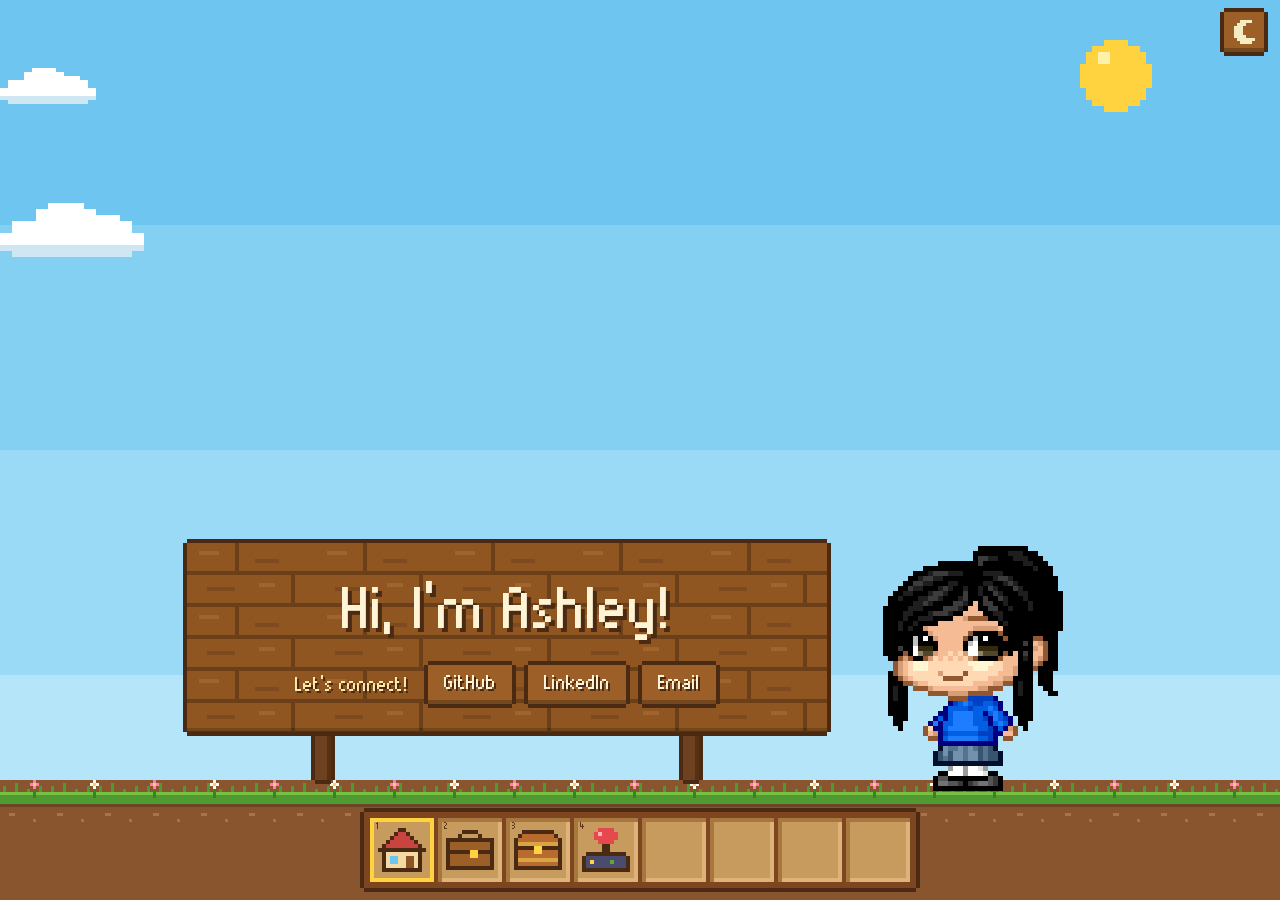
==== index.html @ 18cb07cb "Remove the top bar; day/night button floats top-right The home scene now fills the whole screen. Als" ====
<!DOCTYPE html>
<html lang="en">
<head>
    <meta charset="utf-8">
    <meta name="viewport" content="width=device-width, initial-scale=1">
    <title>Ashley Kim</title>
    <meta name="description" content="Computer Engineering at the University of Waterloo. Experience, projects and playable demos.">
    <link rel="icon" type="image/png" href="avatar.png">
    <!-- Link preview card (LinkedIn, Discord, iMessage, ...) -->
    <meta property="og:type" content="website">
    <meta property="og:site_name" content="Ashley Kim">
    <meta property="og:title" content="Ashley Kim">
    <meta property="og:description" content="Computer Engineering at the University of Waterloo. Experience, projects and playable demos.">
    <meta property="og:url" content="https://ashleykimm.github.io/">
    <meta property="og:image" content="https://ashleykimm.github.io/images/og-card.png">
    <meta property="og:image:width" content="1200">
    <meta property="og:image:height" content="630">
    <meta property="og:image:alt" content="Pixel-art Ashley next to a wooden sign reading Ashley Kim">
    <meta name="twitter:card" content="summary_large_image">
    <script>
        // Pick day/night before first paint: saved choice, else the system setting
        (function () {
            let t = null;
            try { t = localStorage.getItem("theme"); } catch (e) {}
            if (t !== "light" && t !== "dark") t = matchMedia("(prefers-color-scheme: dark)").matches ? "dark" : "light";
            document.documentElement.dataset.theme = t;
        })();
    </script>
    <link rel="stylesheet" href="style.css">
</head>

<body data-page="home" class="home">
    <!-- Day/night toggle, floating in the top-right corner -->
    <button class="icon-btn theme-float" id="theme"></button>

    <!-- The whole home page is one scene. On a fresh visit the camera starts high in the sky
         and slowly pans down to the ground (see the intro in common.js). -->
    <main class="hero home-scene" id="top">
        <div class="world" id="world">
            <div class="stars" aria-hidden="true"></div>
            <div class="orb" aria-hidden="true"></div>
            <div class="cloud c1" aria-hidden="true"></div>
            <div class="cloud c2" aria-hidden="true"></div>
            <div class="cloud c3" aria-hidden="true"></div>
            <div class="cloud c4" aria-hidden="true"></div>
            <div class="cloud c5" aria-hidden="true"></div>
            <div class="cloud c6" aria-hidden="true"></div>
            <div class="wrap hero-inner">
            <div class="scene">
                <div class="sign-col">
                    <div class="sign">
                        <h1>Hi, I'm Ashley!</h1>
                        <div class="btns">
                            <span class="connect-label">Let's connect!</span>
                            <a class="btn" href="https://github.com/AshleyKimm" target="_blank" rel="noopener">GitHub</a>
                            <a class="btn" href="https://linkedin.com/in/ashkimm" target="_blank" rel="noopener">LinkedIn</a>
                            <a class="btn" href="mailto:a238kim@uwaterloo.ca">Email</a>
                        </div>
                    </div>
                    <div class="posts" aria-hidden="true"></div>
                </div>
                <div class="hero-avatar"><img src="avatar.png" alt="Pixel-art Ashley" width="250" height="250" draggable="false"></div>
            </div>
            </div>
            <div class="ground" aria-hidden="true"></div>
        </div>
    </main>

    <script src="arcade.js"></script>
    <script src="common.js"></script>
    <script>
        // Old links to sections of the home page now go to their own pages
        const moved = { "#experience": "experience", "#projects": "projects" }[location.hash];
        if (moved) location.replace(PAGES[moved]);
    </script>
</body>
</html>
---- style.css ----
/* Shared styles for index.html and arcade.html */
@font-face {
    font-family: "Munro";
    src: url("munro.ttf") format("truetype");
    font-display: swap;
}

/* ---------- Palette (day) ---------- */
:root {
    --sky1: #6ec6f0; --sky2: #84d0f3; --sky3: #9bdaf6; --sky4: #b5e5f9;
    --sky-hi1: #3f9fdc; --sky-hi2: #4fb0e6; --sky-hi3: #5ebbeb;
    --paper: #fbe8bb; --paper-light: #fff5d6; --paper-shade: #e6c587;
    --ink: #4a2a12; --muted: #7a4d25; --outline: #4a2a12;
    --wood-light: #d08a3c; --green: #5aa83a; --green-dark: #3f7f25; --accent: #c8453f;
    /* Behind light text: dark enough for 4.5:1 contrast with the cream text */
    --wood: #9c5f27; --green-btn: #3d7a24;
    --tint: transparent; --cloud-opacity: 1; --stars: none;
    --orb: url("data:image/svg+xml,%3Csvg xmlns='http://www.w3.org/2000/svg' width='12' height='12' shape-rendering='crispEdges'%3E%3Cg fill='%23ffd23f'%3E%3Crect x='4' width='4' height='1'/%3E%3Crect x='2' y='1' width='8' height='1'/%3E%3Crect x='1' y='2' width='10' height='2'/%3E%3Crect y='4' width='12' height='4'/%3E%3Crect x='1' y='8' width='10' height='2'/%3E%3Crect x='2' y='10' width='8' height='1'/%3E%3Crect x='4' y='11' width='4' height='1'/%3E%3C/g%3E%3Crect x='3' y='2' width='2' height='2' fill='%23fff1a8'/%3E%3C/svg%3E");
    --notch: 0 -4px 0 0 var(--outline), 0 4px 0 0 var(--outline), -4px 0 0 0 var(--outline), 4px 0 0 0 var(--outline);
}
/* ---------- Palette (night) ---------- */
:root[data-theme="dark"] {
    --sky1: #141a3f; --sky2: #1b2352; --sky3: #232d66; --sky4: #2d3a7c;
    --sky-hi1: #070a1f; --sky-hi2: #0b0f2b; --sky-hi3: #0f1435;
    --paper: #ead3a0; --paper-light: #f3e2b8; --paper-shade: #cfae6e;
    --tint: rgba(16, 18, 52, .5); --cloud-opacity: .3; --stars: block;
    --orb: url("data:image/svg+xml,%3Csvg xmlns='http://www.w3.org/2000/svg' width='12' height='12' shape-rendering='crispEdges'%3E%3Cg fill='%23f4ecc2'%3E%3Crect x='4' width='4' height='1'/%3E%3Crect x='2' y='1' width='8' height='1'/%3E%3Crect x='1' y='2' width='10' height='2'/%3E%3Crect y='4' width='12' height='4'/%3E%3Crect x='1' y='8' width='10' height='2'/%3E%3Crect x='2' y='10' width='8' height='1'/%3E%3Crect x='4' y='11' width='4' height='1'/%3E%3C/g%3E%3Cg fill='%23d6cb98'%3E%3Crect x='6' y='3' width='2' height='2'/%3E%3Crect x='3' y='7' width='2' height='1'/%3E%3Crect x='8' y='8' width='1' height='1'/%3E%3C/g%3E%3C/svg%3E");
}

* { box-sizing: border-box; }
html { scroll-behavior: smooth; }
body {
    margin: 0; color: var(--ink);
    font: 20px/1.35 Munro, monospace;
    -webkit-font-smoothing: none; font-smooth: never;
    background-color: #a0622d;
    background-image:
        linear-gradient(var(--tint), var(--tint)),
        url("data:image/svg+xml,%3Csvg xmlns='http://www.w3.org/2000/svg' width='32' height='16' shape-rendering='crispEdges'%3E%3Crect width='32' height='16' fill='%23a0622d'/%3E%3Cg fill='%23704217'%3E%3Crect y='7' width='32' height='1'/%3E%3Crect y='15' width='32' height='1'/%3E%3Crect x='12' width='1' height='7'/%3E%3Crect x='26' y='8' width='1' height='7'/%3E%3C/g%3E%3Cg fill='%23b47438'%3E%3Crect x='3' y='2' width='5' height='1'/%3E%3Crect x='18' y='10' width='4' height='1'/%3E%3C/g%3E%3Cg fill='%238f5626'%3E%3Crect x='17' y='4' width='6' height='1'/%3E%3Crect x='5' y='11' width='7' height='1'/%3E%3C/g%3E%3C/svg%3E");
    background-size: auto, 128px 64px;
    image-rendering: pixelated;
}
a { color: inherit; }
::selection { background: var(--green); color: var(--paper-light); }
:focus-visible { outline: 4px solid #ffd23f; outline-offset: 4px; }
.wrap { max-width: 960px; margin: 0 auto; padding: 0 16px; }
h1, h2, h3 { font-weight: normal; margin: 0; line-height: 1.1; }
.px { display: inline-block; vertical-align: middle; flex: none; }

/* ---------- Shared pixel pieces ---------- */
.panel {
    background: var(--paper); border: 4px solid var(--wood-light); margin: 4px;
    box-shadow: inset 0 -4px 0 var(--paper-shade), var(--notch);
}
.btn {
    display: inline-flex; align-items: center; gap: 8px; padding: 6px 16px 10px; margin: 4px;
    font: 20px Munro, monospace; color: var(--paper-light); text-decoration: none; cursor: pointer;
    background: var(--wood); border: 0; text-shadow: 2px 2px 0 var(--outline);
    box-shadow: inset 0 -4px 0 rgba(0, 0, 0, .25), var(--notch);
    transition: transform .1s steps(2);
}
.btn:hover { transform: translateY(-2px); }
.btn:active { transform: translateY(2px); box-shadow: var(--notch); }
.btn.primary { background: var(--green-btn); }

/* ---------- Day/night toggle (floats in the top-right corner) ---------- */
.theme-float { position: fixed; top: 12px; right: 16px; z-index: 30; }
.icon-btn {
    width: 40px; height: 40px; display: grid; place-items: center; cursor: pointer; padding: 0;
    color: var(--paper-light); background: var(--wood); border: 0; box-shadow: inset 0 -4px 0 rgba(0, 0, 0, .25), var(--notch);
}
.icon-btn:active { transform: translateY(2px); }

/* ---------- Hero scene ---------- */
.hero {
    position: relative; overflow: hidden;
    background: linear-gradient(var(--sky1) 0 25%, var(--sky2) 25% 50%, var(--sky3) 50% 75%, var(--sky4) 75%);
}
.stars { display: var(--stars); position: absolute; inset: 0; overflow: hidden; pointer-events: none; }
/* Each star twinkles on its own timer (set in common.js); big ones flash a plus-shaped sparkle */
.star {
    position: absolute; width: 3px; height: 3px; background: #fff6c4;
    animation: twinkle var(--dur, 4s) steps(1) infinite; animation-delay: var(--delay, 0s);
}
.star.big { width: 4px; height: 4px; animation-name: sparkle; }
@keyframes twinkle { 0%, 100% { opacity: .9; } 35% { opacity: .35; } 55% { opacity: 1; } 70% { opacity: .6; } }
@keyframes sparkle {
    0%, 100% { opacity: .8; box-shadow: none; }
    40% { opacity: .4; box-shadow: none; }
    50% { opacity: 1; box-shadow: 4px 0 #fff6c4, -4px 0 #fff6c4, 0 4px #fff6c4, 0 -4px #fff6c4; }
    55% { opacity: 1; box-shadow: 4px 0 #fff6c4, -4px 0 #fff6c4, 0 4px #fff6c4, 0 -4px #fff6c4,
                                  8px 0 rgba(255,246,196,.5), -8px 0 rgba(255,246,196,.5), 0 8px rgba(255,246,196,.5), 0 -8px rgba(255,246,196,.5); }
    62% { opacity: 1; box-shadow: none; }
}
/* Shooting star: a pixel streak with a stepped tail, brightest at the head */
.shooting {
    position: absolute; width: 160px; height: 4px; transform-origin: right center;
    background: linear-gradient(to right, transparent 0 20%, rgba(255, 246, 196, .3) 20% 45%,
                                rgba(255, 246, 196, .65) 45% 70%, #fffbe6 70%);
    box-shadow: 0 0 6px rgba(255, 246, 196, .6);
    animation: shoot 1.1s ease-in forwards;
}
@keyframes shoot {
    from { transform: translate(0, 0) rotate(var(--a)); opacity: 1; }
    80% { opacity: 1; }
    to { transform: translate(var(--dx), var(--dy)) rotate(var(--a)); opacity: 0; }
}
.orb {
    position: absolute; top: 40px; right: 10%; width: 72px; height: 72px;
    background: var(--orb) center / contain no-repeat;
}
.cloud {
    position: absolute; left: 0; width: 96px; height: 40px; opacity: var(--cloud-opacity);
    background: url("data:image/svg+xml,%3Csvg xmlns='http://www.w3.org/2000/svg' width='24' height='10' shape-rendering='crispEdges'%3E%3Cg fill='white'%3E%3Crect x='8' width='6' height='1'/%3E%3Crect x='6' y='1' width='10' height='2'/%3E%3Crect x='15' y='2' width='5' height='2'/%3E%3Crect x='2' y='3' width='20' height='3'/%3E%3Crect y='5' width='24' height='2'/%3E%3C/g%3E%3Cg fill='%23cfe6f3'%3E%3Crect y='7' width='24' height='1'/%3E%3Crect x='2' y='8' width='20' height='1'/%3E%3C/g%3E%3C/svg%3E") center / contain no-repeat;
    animation: drift linear infinite;
}
.cloud.c1 { top: 36px; animation-duration: 70s; animation-delay: -20s; }
.cloud.c2 { top: 120px; width: 144px; height: 60px; animation-duration: 95s; animation-delay: -60s; }
.cloud.c3 { top: 200px; width: 72px; height: 30px; animation-duration: 80s; animation-delay: -45s; }
@keyframes drift { from { transform: translateX(-160px); } to { transform: translateX(100vw); } }

.hero-inner { position: relative; padding-top: 72px; display: flex; flex-direction: column; align-items: center; }
.sign {
    width: min(100%, 640px); padding: 24px; text-align: center; color: var(--paper-light);
    background-color: #8f5622;
    background-image: url("data:image/svg+xml,%3Csvg xmlns='http://www.w3.org/2000/svg' width='32' height='16' shape-rendering='crispEdges'%3E%3Crect width='32' height='16' fill='%238f5622'/%3E%3Cg fill='%236b3f1a'%3E%3Crect y='7' width='32' height='1'/%3E%3Crect y='15' width='32' height='1'/%3E%3Crect x='12' width='1' height='7'/%3E%3Crect x='26' y='8' width='1' height='7'/%3E%3C/g%3E%3Cg fill='%23a0642c'%3E%3Crect x='3' y='2' width='5' height='1'/%3E%3Crect x='18' y='10' width='4' height='1'/%3E%3C/g%3E%3Cg fill='%237d4a1e'%3E%3Crect x='17' y='4' width='6' height='1'/%3E%3Crect x='5' y='11' width='7' height='1'/%3E%3C/g%3E%3C/svg%3E");
    background-size: 128px 64px;
    box-shadow: inset 0 -4px 0 rgba(0, 0, 0, .2), var(--notch);
    text-shadow: 2px 2px 0 var(--outline);
}
.sign .eyebrow { color: #ffe9a8; }
.sign h1 { font-size: 60px; margin: 8px 0 20px; text-shadow: 4px 4px 0 var(--outline); }
.sign .btns { display: flex; flex-wrap: wrap; justify-content: center; align-items: center; gap: 8px; text-shadow: none; }
.connect-label { margin-right: 8px; color: #ffe9a8; text-shadow: 2px 2px 0 var(--outline); }
@media (max-width: 520px) {
    .sign h1 { font-size: 40px; }
    /* "Let's connect" on its own row, GitHub / LinkedIn / Email side by side under it */
    .sign .btns { display: grid; grid-template-columns: repeat(3, 1fr); gap: 0; }
    .sign .btns .btn { justify-content: center; padding-left: 4px; padding-right: 4px; min-width: 0; }
    .sign .btns .connect-label { grid-column: 1 / -1; margin: 0 0 4px; text-align: center; }
}
.scene { position: relative; z-index: 1; display: flex; align-items: flex-end; justify-content: center; gap: 16px; width: 100%; }
.sign-col { display: flex; flex-direction: column; align-items: center; width: min(100%, 640px); }
/* The box stays put and catches the hover; only the picture inside hops,
   so the mouse doesn't slip off mid-jump and make it stutter. Not clickable. */
.hero-avatar { display: block; width: 250px; height: 250px; flex: none; margin-bottom: -16px; cursor: default; }
.hero-avatar img {
    display: block; width: 100%; height: 100%;
    image-rendering: pixelated; user-select: none; -webkit-user-drag: none;
}
.hero-avatar:hover img { animation: hop .5s steps(4) infinite; } /* keeps hopping while hovered */
@keyframes hop { 50% { transform: translateY(-16px); } }
.posts { position: relative; width: 100%; height: 48px; }
@media (max-width: 860px) {
    .posts { height: 160px; }
    .hero-avatar {
        position: absolute; left: 50%; bottom: 0; width: 160px; height: 160px;
        translate: -50% 0; margin-bottom: -12px;
    }
}
.posts::before, .posts::after {
    content: ""; position: absolute; top: 4px; bottom: 0; width: 16px;
    background: #6e4220; box-shadow: inset -4px 0 0 #55310f, var(--notch);
}
.posts::before { left: 20%; }
.posts::after { right: 20%; }
.ground {
    position: relative; height: 48px;
    background-color: #88552e;
    background-image:
        url("data:image/svg+xml,%3Csvg xmlns='http://www.w3.org/2000/svg' width='40' height='16' shape-rendering='crispEdges'%3E%3Crect x='11' y='3' width='1' height='3' fill='%233f7f25'/%3E%3Cg fill='%23ff7eb6'%3E%3Crect x='10' y='1' width='1' height='1'/%3E%3Crect x='12' y='1' width='1' height='1'/%3E%3Crect x='11' y='0' width='1' height='1'/%3E%3Crect x='11' y='2' width='1' height='1'/%3E%3C/g%3E%3Crect x='11' y='1' width='1' height='1' fill='%23ffd23f'/%3E%3Crect x='31' y='3' width='1' height='3' fill='%233f7f25'/%3E%3Cg fill='%23ffffff'%3E%3Crect x='30' y='1' width='1' height='1'/%3E%3Crect x='32' y='1' width='1' height='1'/%3E%3Crect x='31' y='0' width='1' height='1'/%3E%3Crect x='31' y='2' width='1' height='1'/%3E%3C/g%3E%3Crect x='31' y='1' width='1' height='1' fill='%23ffd23f'/%3E%3C/svg%3E"),
        url("data:image/svg+xml,%3Csvg xmlns='http://www.w3.org/2000/svg' width='16' height='16' shape-rendering='crispEdges'%3E%3Crect y='6' width='16' height='10' fill='%2388552e'/%3E%3Cg fill='%234f9a33'%3E%3Crect y='4' width='16' height='4'/%3E%3Crect x='1' y='2' width='1' height='2'/%3E%3Crect x='5' y='1' width='1' height='3'/%3E%3Crect x='9' y='3' width='1' height='1'/%3E%3Crect x='13' y='2' width='1' height='2'/%3E%3C/g%3E%3Crect y='4' width='16' height='1' fill='%2376c043'/%3E%3Crect y='8' width='16' height='1' fill='%236b4423'/%3E%3Cg fill='%23a87445'%3E%3Crect x='3' y='11' width='2' height='1'/%3E%3Crect x='11' y='13' width='1' height='1'/%3E%3C/g%3E%3C/svg%3E");
    background-size: 120px 48px, 48px 48px;
    background-repeat: repeat-x;
    box-shadow: 0 4px 0 var(--outline);
}

/* ---------- Sections ---------- */
section { padding: 48px 0 16px; scroll-margin-top: 64px; }
.page-end { padding-bottom: 150px; } /* room above the inventory bar */
section h2 {
    display: inline-block; font-size: 30px; padding: 4px 20px 8px; margin: 0 4px 20px;
    color: var(--paper-light); background: var(--wood); text-shadow: 2px 2px 0 var(--outline);
    box-shadow: inset 0 -4px 0 rgba(0, 0, 0, .25), var(--notch);
}

/* Experience journal */
.journal { padding: 20px 24px; }
.journal > ul { list-style: none; margin: 0; padding: 0; }
.journal > ul > li { display: flex; gap: 20px; align-items: flex-start; padding: 16px 0; }
/* Company logos: 24x24 pixel art shown at 3x, in the site's notched pixel frame */
.logo-tile { width: 72px; height: 72px; flex: none; margin: 4px; image-rendering: pixelated; box-shadow: var(--notch); }
.journal > ul > li + li { border-top: 4px dotted var(--paper-shade); }
.journal h3 { font-size: 30px; }
.journal p { margin: 0; color: var(--muted); }
.job { flex: 1; min-width: 0; }
.role { margin-top: 6px; }
.role + .role { margin-top: 14px; }
.role-head { display: flex; flex-wrap: wrap; justify-content: space-between; gap: 0 16px; }
.journal .role-title { color: var(--ink); }
.dates { color: var(--muted); }
.tools { list-style: none; display: flex; flex-wrap: wrap; gap: 8px; margin: 8px 0 0 4px; padding: 0; }
.tools li { padding: 0 8px 2px; color: var(--paper-light); background: var(--green-dark); box-shadow: var(--notch); }

/* GitHub player card */
.gh-profile { display: flex; flex-wrap: wrap; align-items: center; gap: 20px; padding: 16px 20px; margin-bottom: 20px; }
.gh-profile[hidden] { display: none; }
.avatar {
    width: 80px; height: 80px; image-rendering: pixelated; display: block;
    border: 4px solid var(--paper-light); box-shadow: var(--notch);
}
.gh-who { flex: 1 1 200px; }
.gh-who a { font-size: 30px; text-decoration: none; }
.gh-who a:hover { color: var(--accent); }
.gh-who p { margin: 0; color: var(--muted); }

.swatch { width: 12px; height: 12px; background: var(--c, #8b8b8b); box-shadow: 0 0 0 2px var(--outline); display: inline-block; }
.stat { display: flex; align-items: center; gap: 8px; color: var(--muted); }

/* Project cards */
.repos { display: grid; grid-template-columns: repeat(auto-fill, minmax(260px, 1fr)); gap: 16px; }
.repo {
    position: relative; display: flex; flex-direction: column; padding: 14px 16px; text-decoration: none;
    transition: transform .12s steps(2), background-color .12s steps(2);
    animation: pop .3s steps(3) both; animation-delay: calc(var(--i) * 60ms);
}
/* The card reacts to hover, except while the mouse is on its "Play demo" button */
.repo:hover:not(:has(.play:hover)) { transform: translateY(-4px); background-color: var(--paper-light); }
.pin-badge { align-self: flex-start; display: inline-flex; align-items: center; gap: 6px; margin: -4px 0 8px; color: var(--accent); }
.repo-top { display: flex; justify-content: space-between; gap: 8px; align-items: flex-start; }
.repo-name { font-size: 30px; line-height: 1; color: var(--accent); word-break: break-word; text-decoration: none; }
.repo-name::after { content: ""; position: absolute; inset: 0; } /* whole card opens the repo */
.repo .play { position: relative; z-index: 1; align-self: flex-start; margin: 0 4px 12px; padding: 4px 12px 8px; }

.repo:hover:not(:has(.play:hover)) .repo-top .px { transform: translate(3px, -3px); color: var(--accent); }
.desc { color: var(--ink); margin: 8px 0 12px; flex: 1; }
.desc.none { color: var(--muted); }
.topics { display: flex; flex-wrap: wrap; gap: 8px; margin: 0 0 12px 4px; }
.topics span { padding: 0 8px 2px; color: var(--paper-light); background: var(--green-dark); box-shadow: var(--notch); }
.meta { display: flex; flex-wrap: wrap; gap: 6px 16px; color: var(--muted); align-items: center; }
.meta span { display: inline-flex; align-items: center; gap: 8px; }
@keyframes pop { from { opacity: 0; transform: translateY(12px); } }

.more { display: flex; width: fit-content; margin: 28px auto 0; }
.empty, .error { grid-column: 1 / -1; text-align: center; padding: 24px; }
.loading { grid-column: 1 / -1; text-align: center; padding: 24px; animation: blink 1s steps(1) infinite; }
@keyframes blink { 50% { opacity: .4; } }

@media (prefers-reduced-motion: reduce) {
    *, *::before, *::after { animation: none !important; transition: none !important; scroll-behavior: auto !important; }
}

/* ---------- Nav: current page ---------- */

/* ---------- Small hero (arcade page) ---------- */
.hero.small .hero-inner { padding-top: 48px; }
.hero.small .sign h1 { margin-bottom: 8px; }
.hero.small .sign p { margin: 0; }
.hero.small .posts { height: 40px; }

/* ---------- Arcade widgets ---------- */
.widgets { display: grid; grid-template-columns: 1fr; gap: 24px; } /* one demo per row */
.widget {
    display: flex; flex-direction: column; padding: 0; scroll-margin-top: 88px;
    animation: pop .3s steps(3) both; animation-delay: calc(var(--i) * 60ms);
}
.widget.wide { grid-column: 1 / -1; }
.widget:target { border-color: #ffd23f; animation: flash .8s steps(1) 3; }
@keyframes flash { 50% { border-color: var(--wood-light); } }
.widget-bar {
    display: flex; align-items: center; gap: 4px; padding: 4px 4px 8px 12px;
    background: var(--wood); color: var(--paper-light); text-shadow: 2px 2px 0 var(--outline);
    box-shadow: inset 0 -4px 0 rgba(0, 0, 0, .2);
}
.widget-title {
    flex: 1; min-width: 0; font-size: 30px; line-height: 1; overflow-wrap: anywhere;
    display: block; margin: 0; padding: 0; background: none; box-shadow: none; color: inherit;
}
.tool {
    width: 36px; height: 36px; margin: 4px; padding: 0; display: grid; place-items: center; flex: none;
    color: var(--paper-light); background: #a8692c; border: 0; cursor: pointer; text-decoration: none;
    box-shadow: inset 0 -4px 0 rgba(0, 0, 0, .25), var(--notch);
}
.tool:hover { color: #ffd23f; }
.tool:active { transform: translateY(2px); }
.stage {
    position: relative; overflow: hidden; aspect-ratio: 16 / 9; margin: 16px 16px 0;
    background: #241b33; box-shadow: var(--notch);
}
.stage > iframe, .stage > video, .stage > img {
    position: absolute; inset: 0; width: 100%; height: 100%; border: 0; display: block;
}
.stage > img, .stage > video { object-fit: contain; background: #241b33; }
.stage:fullscreen { margin: 0; aspect-ratio: auto; box-shadow: none; }
.stage.fit { aspect-ratio: auto; }
.stage.fit > iframe { position: static; }
.stage:fullscreen > iframe { position: absolute; height: 100% !important; }
.start {
    position: absolute; inset: 0; width: 100%; padding: 0; border: 0; cursor: pointer;
    display: grid; place-content: center; justify-items: center; gap: 12px; text-decoration: none;
    color: #fff5d6; font: 30px Munro, monospace; text-shadow: 2px 2px 0 #000;
    background: #241b33 center / cover no-repeat;
}
.start::before { content: ""; position: absolute; inset: 0; background: rgba(20, 14, 30, .45); }
.start > * { position: relative; }
.start .px { transition: transform .12s steps(2); }
.start:hover .px { transform: translateY(-4px); }
.press { animation: blink 1s steps(1) infinite; }
.widget-body { padding: 12px 16px 16px; display: flex; flex-direction: column; flex: 1; }
.widget-body p { margin: 0 0 8px; flex: 1; }
.widget-body .demo-actions { display: flex; flex-wrap: wrap; gap: 8px; }
.demos-empty { grid-column: 1 / -1; display: flex; align-items: center; gap: 16px; padding: 20px 24px; }
.demos-empty p { margin: 0; color: var(--muted); }

/* ---------- Daytime birds (spawned by common.js) ---------- */
.birds { position: absolute; inset: 0; overflow: hidden; pointer-events: none; }
:root[data-theme="dark"] .birds { display: none; } /* no birds at night, even ones mid-flight */
.bird { position: absolute; left: 0; width: 36px; height: 20px; animation: fly var(--dur, 16s) linear both; }
.bird.to-left { animation-name: fly-left; }
.bird > i {
    display: block; width: 100%; height: 100%; image-rendering: pixelated;
    background: url("data:image/svg+xml,%3Csvg xmlns='http://www.w3.org/2000/svg' width='18' height='5' shape-rendering='crispEdges'%3E%3Cg fill='%233b2f3a'%3E%3Crect x='0' y='0' width='1' height='1'/%3E%3Crect x='8' y='0' width='1' height='1'/%3E%3Crect x='1' y='1' width='1' height='1'/%3E%3Crect x='7' y='1' width='1' height='1'/%3E%3Crect x='2' y='2' width='1' height='1'/%3E%3Crect x='6' y='2' width='1' height='1'/%3E%3Crect x='3' y='3' width='3' height='1'/%3E%3Crect x='4' y='4' width='1' height='1'/%3E%3Crect x='12' y='2' width='3' height='1'/%3E%3Crect x='13' y='3' width='1' height='1'/%3E%3Crect x='11' y='3' width='1' height='1'/%3E%3Crect x='15' y='3' width='1' height='1'/%3E%3Crect x='10' y='4' width='1' height='1'/%3E%3Crect x='16' y='4' width='1' height='1'/%3E%3C/g%3E%3C/svg%3E") 0 0 / 72px 20px;
    animation: flap .36s steps(2) infinite, bob 1.6s ease-in-out infinite;
    animation-delay: var(--flap, 0s);
}
@keyframes fly { from { transform: translateX(-60px); } to { transform: translateX(calc(100vw + 60px)); } }
@keyframes fly-left { from { transform: translateX(calc(100vw + 60px)); } to { transform: translateX(-60px); } }
@keyframes flap { to { background-position: -72px 0; } }
@keyframes bob { 50% { transform: translateY(-6px); } }

/* Phones: smaller logos and tighter spacing so the tool tags have room */
@media (max-width: 520px) {
    .journal { padding: 12px 14px; }
    .journal > ul > li { gap: 12px; }
    .logo-tile { width: 48px; height: 48px; }
    .tools { gap: 6px; }
    .tools li { padding: 0 6px 2px; }
}

/* ---------- Home: one full-screen scene with a tall sky ---------- */
/* The "world" is 2.5 screens tall: 1.5 screens of sky above the ground scene.
   It starts showing the top of the sky, then pans down (common.js adds .landed). */
.home-scene { height: 100vh; height: 100svh; min-height: 560px; background: none; }
.world {
    position: absolute; left: 0; right: 0; top: 0; height: 250%;
    background: linear-gradient(var(--sky-hi1) 0 20%, var(--sky-hi2) 20% 40%, var(--sky-hi3) 40% 60%,
        var(--sky1) 60% 70%, var(--sky2) 70% 80%, var(--sky3) 80% 90%, var(--sky4) 90%);
    transition: transform 4s cubic-bezier(.45, 0, .25, 1);
}
.world.landed { transform: translateY(-60%); }   /* the bottom 40% = one screen: the ground scene */
.world.fast { transition-duration: .5s; }
.world.instant { transition: none; }
.home-scene .ground { position: absolute; left: 0; right: 0; bottom: 0; height: 120px; }
.home-scene .hero-inner { position: absolute; left: 0; right: 0; bottom: 120px; padding-top: 0; }
.home-scene .orb { top: calc(60% + 40px); }
.home-scene .birds { top: 60%; }
.shoot-zone { position: absolute; left: 0; right: 0; top: 60%; bottom: 0; }
/* Clouds spread through the whole sky, so some drift past during the pan */
.home-scene .cloud.c1 { top: 63%; }
.home-scene .cloud.c2 { top: 69%; }
.home-scene .cloud.c3 { top: 50%; }
.cloud.c4 { top: 8%; width: 120px; height: 50px; animation-duration: 90s; animation-delay: -15s; }
.cloud.c5 { top: 24%; animation-duration: 75s; animation-delay: -50s; }
.cloud.c6 { top: 38%; width: 144px; height: 60px; animation-duration: 105s; animation-delay: -80s; }

/* ---------- Inventory hotbar: the site's navigation, on every page ---------- */
.inventory {
    position: fixed; left: 50%; bottom: 12px; transform: translateX(-50%); z-index: 30;
    display: flex; gap: 4px; padding: 6px; background: #7d4620; box-shadow: var(--notch);
}
.slot {
    position: relative; width: 64px; height: 64px; display: grid; place-items: center;
    background: #c79a5e; box-shadow: inset 4px 4px 0 #a8773e, inset -4px -4px 0 #ddb377;
    text-decoration: none; color: var(--ink);
}
a.slot:hover { background: #d8ad6f; }
.slot .px { transition: transform .12s steps(2); }
a.slot:hover .px, a.slot:focus-visible .px { transform: translateY(-3px); }
.slot[aria-current="page"] { outline: 4px solid #ffd23f; outline-offset: -4px; }   /* the page you're on */
.slot .key { position: absolute; top: 3px; left: 6px; font-size: 10px; line-height: 1; color: #5b3417; }
/* Hover label */
a.slot::after {
    content: attr(data-label); position: absolute; left: 50%; bottom: calc(100% + 14px); transform: translateX(-50%);
    padding: 2px 10px 6px; white-space: nowrap; font-size: 20px; color: var(--ink);
    background: var(--paper-light); box-shadow: var(--notch);
    visibility: hidden; pointer-events: none;
}
a.slot:hover::after, a.slot:focus-visible::after { visibility: visible; }
@media (max-width: 560px) {
    .slot.empty { display: none; }
    .slot { width: 56px; height: 56px; }
}
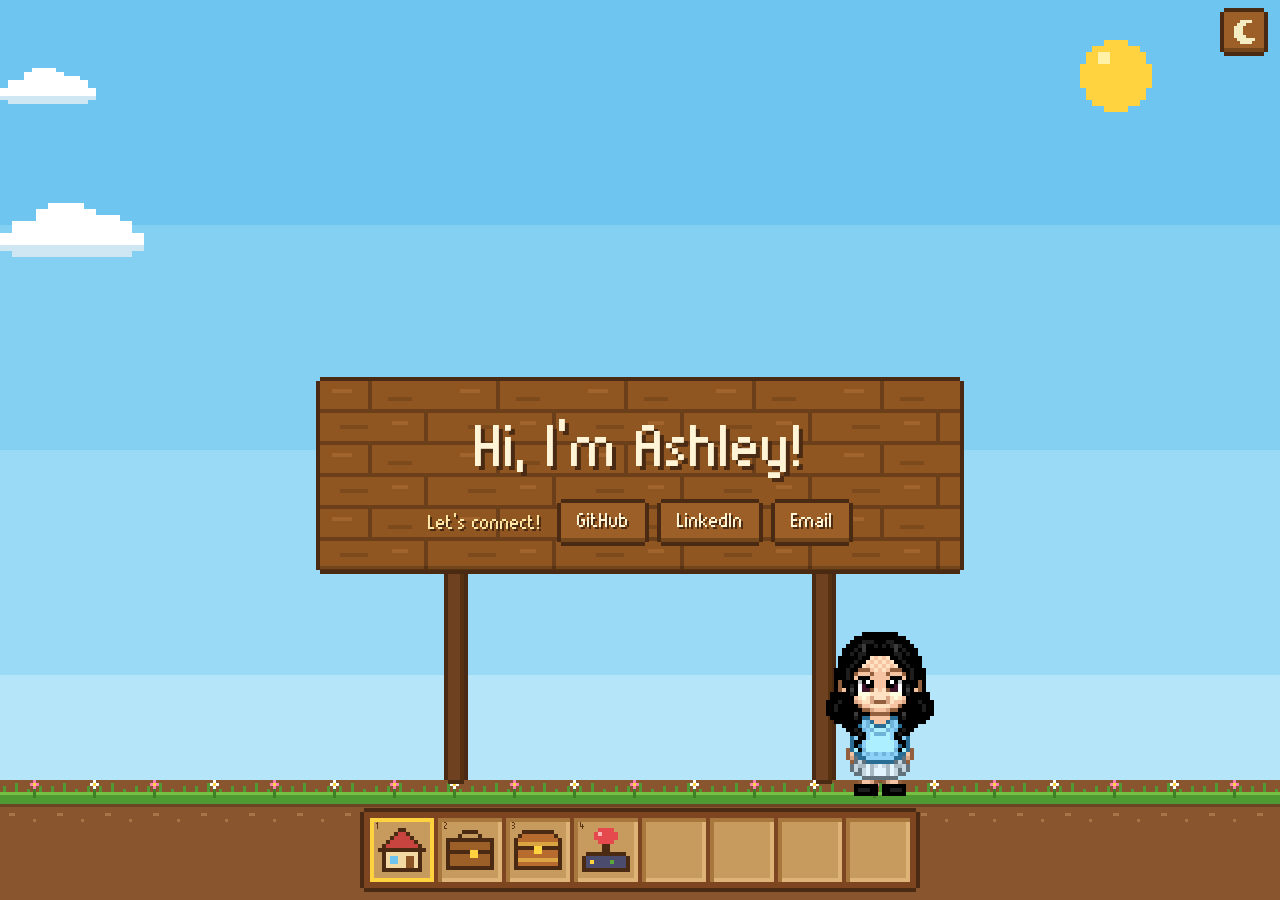
==== commit e9b87a24: "New full-body avatar that walks along the ground on the home page - Faces forward while resting, wal" ====
--- a/index.html
+++ b/index.html
@@ -59,8 +59,11 @@
                     </div>
                     <div class="posts" aria-hidden="true"></div>
                 </div>
-                <div class="hero-avatar"><img src="avatar.png" alt="Pixel-art Ashley" width="250" height="250" draggable="false"></div>
             </div>
+            </div>
+            <!-- Ashley, strolling left and right along the ground (see common.js) -->
+            <div class="walker" id="walker">
+                <img src="images/avatar/front.png" alt="Pixel-art Ashley" width="250" height="250" draggable="false">
             </div>
             <div class="ground" aria-hidden="true"></div>
         </div>
--- a/style.css
+++ b/style.css
@@ -141,22 +141,23 @@
 }
 .scene { position: relative; z-index: 1; display: flex; align-items: flex-end; justify-content: center; gap: 16px; width: 100%; }
 .sign-col { display: flex; flex-direction: column; align-items: center; width: min(100%, 640px); }
-/* The box stays put and catches the hover; only the picture inside hops,
-   so the mouse doesn't slip off mid-jump and make it stutter. Not clickable. */
-.hero-avatar { display: block; width: 250px; height: 250px; flex: none; margin-bottom: -16px; cursor: default; }
-.hero-avatar img {
-    display: block; width: 100%; height: 100%;
-    image-rendering: pixelated; user-select: none; -webkit-user-drag: none;
-}
-.hero-avatar:hover img { animation: hop .5s steps(4) infinite; } /* keeps hopping while hovered */
+.posts { position: relative; width: 100%; height: 48px; }
+
+/* ---------- Home: the avatar walking along the ground (moved by common.js) ---------- */
+/* The art is drawn in 5px blocks at 250px; 200px (desktop) and 150px (phones) keep every block whole.
+   It never blocks clicks; common.js makes it hop while the mouse is over it. */
+.walker {
+    position: absolute; left: 0; bottom: 92px; z-index: 2; width: 200px; height: 200px;
+    pointer-events: none; will-change: transform;
+}
+.walker img { display: block; width: 100%; height: 100%; image-rendering: pixelated; user-select: none; }
+.walker.hop img { animation: hop .5s steps(4) infinite; }
 @keyframes hop { 50% { transform: translateY(-16px); } }
-.posts { position: relative; width: 100%; height: 48px; }
-@media (max-width: 860px) {
-    .posts { height: 160px; }
-    .hero-avatar {
-        position: absolute; left: 50%; bottom: 0; width: 160px; height: 160px;
-        translate: -50% 0; margin-bottom: -12px;
-    }
+/* Taller posts on the home sign, so the avatar walks underneath it and never covers the buttons */
+.home-scene .posts { height: 210px; }
+@media (max-width: 560px) {
+    .walker { width: 150px; height: 150px; bottom: 95px; }
+    .home-scene .posts { height: 160px; }
 }
 .posts::before, .posts::after {
     content: ""; position: absolute; top: 4px; bottom: 0; width: 16px;
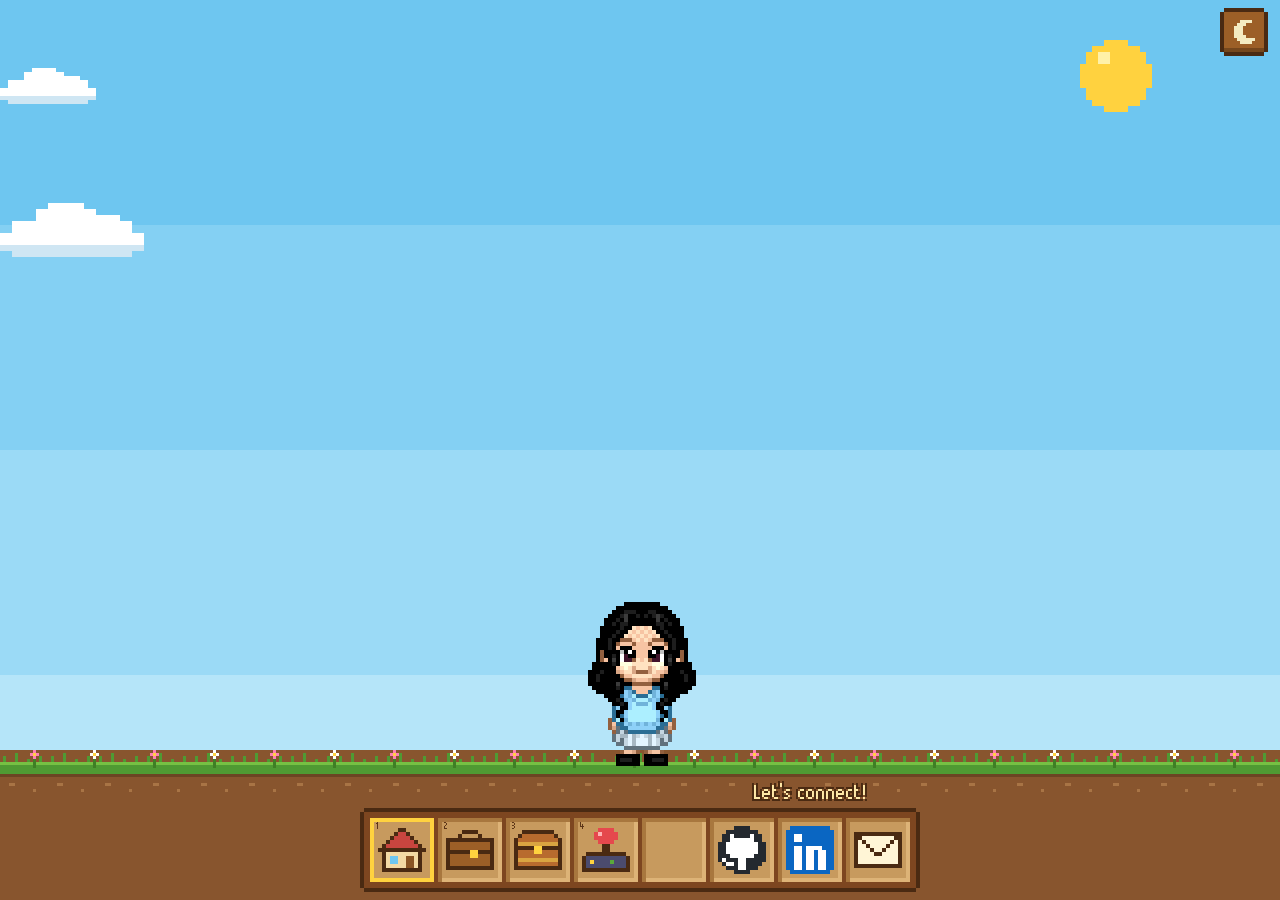
==== commit 38e0593e: "Home: speech bubble greeting, socials in the HUD, smooth page transition - Ashley starts in the cent" ====
--- a/index.html
+++ b/index.html
@@ -45,25 +45,13 @@
             <div class="cloud c4" aria-hidden="true"></div>
             <div class="cloud c5" aria-hidden="true"></div>
             <div class="cloud c6" aria-hidden="true"></div>
-            <div class="wrap hero-inner">
-            <div class="scene">
-                <div class="sign-col">
-                    <div class="sign">
-                        <h1>Hi, I'm Ashley!</h1>
-                        <div class="btns">
-                            <span class="connect-label">Let's connect!</span>
-                            <a class="btn" href="https://github.com/AshleyKimm" target="_blank" rel="noopener">GitHub</a>
-                            <a class="btn" href="https://linkedin.com/in/ashkimm" target="_blank" rel="noopener">LinkedIn</a>
-                            <a class="btn" href="mailto:a238kim@uwaterloo.ca">Email</a>
-                        </div>
-                    </div>
-                    <div class="posts" aria-hidden="true"></div>
-                </div>
+            <!-- Ashley walks in, says hi in the bubble, then walks with the arrow keys or A / D (see common.js) -->
+            <div class="walker" id="walker">
+                <img src="images/avatar-full_body.png" alt="Pixel-art Ashley" width="250" height="250" draggable="false">
             </div>
-            </div>
-            <!-- Ashley, strolling left and right along the ground (see common.js) -->
-            <div class="walker" id="walker">
-                <img src="images/avatar/front.png" alt="Pixel-art Ashley" width="250" height="250" draggable="false">
+            <div class="bubble" id="bubble" hidden>
+                <h1 class="bubble-text" aria-label="Hi, I'm Ashley!"><span id="bubble-text" data-text="Hi, I'm Ashley!" aria-hidden="true"></span><span class="caret" aria-hidden="true"></span></h1>
+                <p class="bubble-hint">Use the arrow keys or A / D to walk around</p>
             </div>
             <div class="ground" aria-hidden="true"></div>
         </div>
--- a/style.css
+++ b/style.css
@@ -33,11 +33,12 @@
     margin: 0; color: var(--ink);
     font: 20px/1.35 Munro, monospace;
     -webkit-font-smoothing: none; font-smooth: never;
-    background-color: #a0622d;
+    /* Underground: the same dirt as the home page's ground, so every page continues below the grass */
+    background-color: #88552e;
     background-image:
         linear-gradient(var(--tint), var(--tint)),
-        url("data:image/svg+xml,%3Csvg xmlns='http://www.w3.org/2000/svg' width='32' height='16' shape-rendering='crispEdges'%3E%3Crect width='32' height='16' fill='%23a0622d'/%3E%3Cg fill='%23704217'%3E%3Crect y='7' width='32' height='1'/%3E%3Crect y='15' width='32' height='1'/%3E%3Crect x='12' width='1' height='7'/%3E%3Crect x='26' y='8' width='1' height='7'/%3E%3C/g%3E%3Cg fill='%23b47438'%3E%3Crect x='3' y='2' width='5' height='1'/%3E%3Crect x='18' y='10' width='4' height='1'/%3E%3C/g%3E%3Cg fill='%238f5626'%3E%3Crect x='17' y='4' width='6' height='1'/%3E%3Crect x='5' y='11' width='7' height='1'/%3E%3C/g%3E%3C/svg%3E");
-    background-size: auto, 128px 64px;
+        url("data:image/svg+xml,%3Csvg xmlns='http://www.w3.org/2000/svg' width='16' height='16' shape-rendering='crispEdges'%3E%3Crect width='16' height='16' fill='%2388552e'/%3E%3Cg fill='%23a87445'%3E%3Crect x='3' y='3' width='2' height='1'/%3E%3Crect x='11' y='7' width='1' height='1'/%3E%3Crect x='6' y='12' width='2' height='1'/%3E%3Crect x='13' y='14' width='1' height='1'/%3E%3C/g%3E%3Cg fill='%236b4423'%3E%3Crect x='8' y='1' width='1' height='1'/%3E%3Crect x='1' y='9' width='1' height='1'/%3E%3Crect x='14' y='4' width='1' height='1'/%3E%3C/g%3E%3C/svg%3E");
+    background-size: auto, 48px 48px;
     image-rendering: pixelated;
 }
 a { color: inherit; }
@@ -130,15 +131,7 @@
 }
 .sign .eyebrow { color: #ffe9a8; }
 .sign h1 { font-size: 60px; margin: 8px 0 20px; text-shadow: 4px 4px 0 var(--outline); }
-.sign .btns { display: flex; flex-wrap: wrap; justify-content: center; align-items: center; gap: 8px; text-shadow: none; }
-.connect-label { margin-right: 8px; color: #ffe9a8; text-shadow: 2px 2px 0 var(--outline); }
-@media (max-width: 520px) {
-    .sign h1 { font-size: 40px; }
-    /* "Let's connect" on its own row, GitHub / LinkedIn / Email side by side under it */
-    .sign .btns { display: grid; grid-template-columns: repeat(3, 1fr); gap: 0; }
-    .sign .btns .btn { justify-content: center; padding-left: 4px; padding-right: 4px; min-width: 0; }
-    .sign .btns .connect-label { grid-column: 1 / -1; margin: 0 0 4px; text-align: center; }
-}
+@media (max-width: 520px) { .sign h1 { font-size: 40px; } }
 .scene { position: relative; z-index: 1; display: flex; align-items: flex-end; justify-content: center; gap: 16px; width: 100%; }
 .sign-col { display: flex; flex-direction: column; align-items: center; width: min(100%, 640px); }
 .posts { position: relative; width: 100%; height: 48px; }
@@ -147,17 +140,48 @@
 /* The art is drawn in 5px blocks at 250px; 200px (desktop) and 150px (phones) keep every block whole.
    It never blocks clicks; common.js makes it hop while the mouse is over it. */
 .walker {
-    position: absolute; left: 0; bottom: 92px; z-index: 2; width: 200px; height: 200px;
+    position: absolute; left: 0; bottom: 122px; z-index: 2; width: 200px; height: 200px;
     pointer-events: none; will-change: transform;
 }
 .walker img { display: block; width: 100%; height: 100%; image-rendering: pixelated; user-select: none; }
 .walker.hop img { animation: hop .5s steps(4) infinite; }
 @keyframes hop { 50% { transform: translateY(-16px); } }
-/* Taller posts on the home sign, so the avatar walks underneath it and never covers the buttons */
-.home-scene .posts { height: 210px; }
+@media (max-width: 560px) { .walker { width: 150px; height: 150px; bottom: 125px; } }
+
+/* ---------- Home: the speech bubble (common.js places it beside Ashley and types the text) ---------- */
+.bubble {
+    position: absolute; left: 0; bottom: 242px; z-index: 3;
+    padding: 12px 22px 16px; white-space: nowrap;
+    color: var(--ink); background: var(--paper-light);
+    box-shadow: inset 0 -4px 0 var(--paper-shade), var(--notch);
+}
+.bubble[hidden] { display: none; }
+.bubble.pop { animation: bubble-pop .24s steps(3); transform-origin: 0 100%; }
+.bubble.flip.pop { transform-origin: 100% 100%; }
+@keyframes bubble-pop { from { transform: scale(.3); opacity: 0; } }
+.bubble-text { margin: 0; font-size: 40px; line-height: 1.1; }
+.caret {
+    display: inline-block; width: 4px; height: 32px; margin-left: 4px; vertical-align: -4px;
+    background: var(--ink); animation: blink 1s steps(1) infinite;
+}
+.bubble.done .caret { display: none; }
+.bubble-hint { margin: 4px 0 0; font-size: 20px; color: var(--muted); visibility: hidden; }
+.bubble.show-hint .bubble-hint { visibility: visible; }
+@media (hover: none) { .bubble-hint { display: none; } }   /* phones have no arrow keys */
+/* The tail points at Ashley; it flips with the bubble when she's near the right edge */
+.tail { position: absolute; left: -28px; bottom: 14px; }
+.bubble.flip .tail { left: auto; right: -28px; transform: scaleX(-1); }
+.tail .o { fill: var(--outline); }
+.tail .p { fill: var(--paper-light); }
+/* Narrow screens: no room beside her, so the bubble sits above her head with the tail pointing down */
+.bubble.above { bottom: 322px; }
+.bubble.above .tail { left: calc(50% - 16px); right: auto; bottom: -22px; transform: rotate(-90deg); }
 @media (max-width: 560px) {
-    .walker { width: 150px; height: 150px; bottom: 95px; }
-    .home-scene .posts { height: 160px; }
+    .bubble { bottom: 209px; padding: 10px 16px 12px; }
+    .bubble.above { bottom: 281px; }
+    .bubble-text { font-size: 30px; }
+    .caret { height: 24px; }
+    .bubble-hint { display: none; }
 }
 .posts::before, .posts::after {
     content: ""; position: absolute; top: 4px; bottom: 0; width: 16px;
@@ -351,8 +375,7 @@
 .world.landed { transform: translateY(-60%); }   /* the bottom 40% = one screen: the ground scene */
 .world.fast { transition-duration: .5s; }
 .world.instant { transition: none; }
-.home-scene .ground { position: absolute; left: 0; right: 0; bottom: 0; height: 120px; }
-.home-scene .hero-inner { position: absolute; left: 0; right: 0; bottom: 120px; padding-top: 0; }
+.home-scene .ground { position: absolute; left: 0; right: 0; bottom: 0; height: 150px; }  /* room for the HUD */
 .home-scene .orb { top: calc(60% + 40px); }
 .home-scene .birds { top: 60%; }
 .shoot-zone { position: absolute; left: 0; right: 0; top: 60%; bottom: 0; }
@@ -364,10 +387,16 @@
 .cloud.c5 { top: 24%; animation-duration: 75s; animation-delay: -50s; }
 .cloud.c6 { top: 38%; width: 144px; height: 60px; animation-duration: 105s; animation-delay: -80s; }
 
-/* ---------- Inventory hotbar: the site's navigation, on every page ---------- */
-.inventory {
-    position: fixed; left: 50%; bottom: 12px; transform: translateX(-50%); z-index: 30;
-    display: flex; gap: 4px; padding: 6px; background: #7d4620; box-shadow: var(--notch);
+/* ---------- Bottom HUD: "Let's connect!" socials + the inventory hotbar, on every page ---------- */
+.hud { position: fixed; left: 50%; bottom: 12px; transform: translateX(-50%); z-index: 30; }
+.bar { display: flex; gap: 4px; padding: 6px; background: #7d4620; box-shadow: var(--notch); }
+.group { display: flex; gap: 4px; }
+.connect { position: relative; }
+/* "Let's connect!" sits just above the three social slots */
+.connect-title {
+    position: absolute; left: 50%; bottom: calc(100% + 12px); transform: translateX(-50%);
+    margin: 0; white-space: nowrap; color: #ffe9a8;
+    text-shadow: 2px 2px 0 var(--outline), -2px -2px 0 var(--outline), 2px -2px 0 var(--outline), -2px 2px 0 var(--outline);
 }
 .slot {
     position: relative; width: 64px; height: 64px; display: grid; place-items: center;
@@ -383,11 +412,36 @@
 a.slot::after {
     content: attr(data-label); position: absolute; left: 50%; bottom: calc(100% + 14px); transform: translateX(-50%);
     padding: 2px 10px 6px; white-space: nowrap; font-size: 20px; color: var(--ink);
-    background: var(--paper-light); box-shadow: var(--notch);
+    background: var(--paper-light); box-shadow: var(--notch); z-index: 1;
     visibility: hidden; pointer-events: none;
 }
 a.slot:hover::after, a.slot:focus-visible::after { visibility: visible; }
+@media (max-width: 900px) { .slot.empty:not(.divider) { display: none; } }   /* keep the divider slot */
 @media (max-width: 560px) {
-    .slot.empty { display: none; }
-    .slot { width: 56px; height: 56px; }
-}
+    .hud { bottom: 8px; }
+    .bar, .group { gap: 2px; }
+    .bar { padding: 4px; }
+    .slot { width: 40px; height: 40px; }
+    .slot svg.px { width: 28px; height: auto; }
+    .slot .key { display: none; }
+    .connect-title { bottom: calc(100% + 8px); }
+}
+
+/* ---------- Home -> other pages: the camera keeps going down ---------- */
+/* The home scene slides up until only the ground is left at the top (common.js sets how far)... */
+.home-scene.leaving { transition: transform .9s cubic-bezier(.55, 0, .7, .2); }
+/* ...then the next page opens at its own ground, and its panels rise into view */
+body.rising > section { animation: rise-in .8s cubic-bezier(.2, .8, .3, 1) both; }
+@keyframes rise-in { from { transform: translateY(40vh); opacity: 0; } }
+
+/* Cross-page View Transition (Chrome, Edge, Safari 18.2+): Home -> another page.
+   The old page slides up by --lift (its ground's distance from the top) while the new page, already
+   scrolled to its own ground, rises from --lift below. The two grass lines stay lined up the whole way,
+   so it looks like one strip of ground going up with the page underneath coming into view. */
+@view-transition { navigation: auto; }
+.hud { view-transition-name: hud; }               /* the bottom bar and the day/night button stay still */
+.theme-float { view-transition-name: theme-button; }
+html[data-vt="descend"]::view-transition-old(root) { animation: vt-ground-up .9s cubic-bezier(.45, 0, .25, 1) both; }
+html[data-vt="descend"]::view-transition-new(root) { animation: vt-page-in .9s cubic-bezier(.45, 0, .25, 1) both; }
+@keyframes vt-ground-up { to { transform: translateY(calc(-1 * var(--lift, 0px))); } }
+@keyframes vt-page-in { from { transform: translateY(var(--lift, 0px)); } }
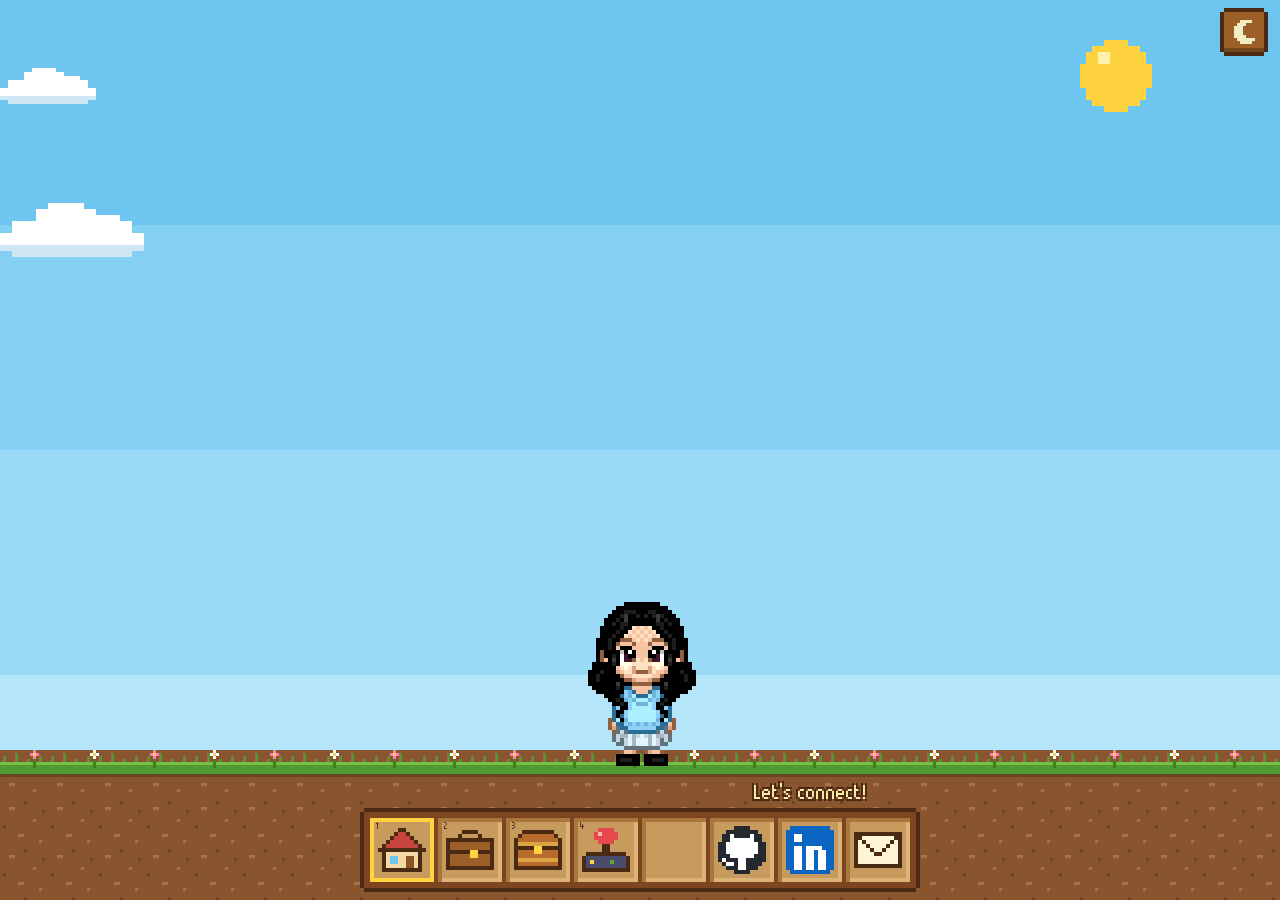
==== commit 530d3f12: "Transition: ground rises to the top again, smoother - Home -> page: the ground goes all the way to t" ====
--- a/index.html
+++ b/index.html
@@ -63,6 +63,8 @@
         // Old links to sections of the home page now go to their own pages
         const moved = { "#experience": "experience", "#projects": "projects" }[location.hash];
         if (moved) location.replace(PAGES[moved]);
+        // Fetch the project data in the background, so Projects and Arcade open with it ready (no pop-in mid-slide)
+        addEventListener("load", () => setTimeout(() => loadGitHub().catch(() => {}), 1500));
     </script>
 </body>
 </html>
--- a/style.css
+++ b/style.css
@@ -7,6 +7,8 @@
 
 /* ---------- Palette (day) ---------- */
 :root {
+    /* Pebbled dirt: the page background below the grass, and the home page's ground */
+    --dirt: url("data:image/svg+xml,%3Csvg xmlns='http://www.w3.org/2000/svg' width='16' height='16' shape-rendering='crispEdges'%3E%3Crect width='16' height='16' fill='%2388552e'/%3E%3Cg fill='%23a87445'%3E%3Crect x='3' y='3' width='2' height='1'/%3E%3Crect x='11' y='7' width='1' height='1'/%3E%3Crect x='6' y='12' width='2' height='1'/%3E%3Crect x='13' y='14' width='1' height='1'/%3E%3C/g%3E%3Cg fill='%236b4423'%3E%3Crect x='8' y='1' width='1' height='1'/%3E%3Crect x='1' y='9' width='1' height='1'/%3E%3Crect x='14' y='4' width='1' height='1'/%3E%3C/g%3E%3C/svg%3E");
     --sky1: #6ec6f0; --sky2: #84d0f3; --sky3: #9bdaf6; --sky4: #b5e5f9;
     --sky-hi1: #3f9fdc; --sky-hi2: #4fb0e6; --sky-hi3: #5ebbeb;
     --paper: #fbe8bb; --paper-light: #fff5d6; --paper-shade: #e6c587;
@@ -37,7 +39,7 @@
     background-color: #88552e;
     background-image:
         linear-gradient(var(--tint), var(--tint)),
-        url("data:image/svg+xml,%3Csvg xmlns='http://www.w3.org/2000/svg' width='16' height='16' shape-rendering='crispEdges'%3E%3Crect width='16' height='16' fill='%2388552e'/%3E%3Cg fill='%23a87445'%3E%3Crect x='3' y='3' width='2' height='1'/%3E%3Crect x='11' y='7' width='1' height='1'/%3E%3Crect x='6' y='12' width='2' height='1'/%3E%3Crect x='13' y='14' width='1' height='1'/%3E%3C/g%3E%3Cg fill='%236b4423'%3E%3Crect x='8' y='1' width='1' height='1'/%3E%3Crect x='1' y='9' width='1' height='1'/%3E%3Crect x='14' y='4' width='1' height='1'/%3E%3C/g%3E%3C/svg%3E");
+        var(--dirt);
     background-size: auto, 48px 48px;
     image-rendering: pixelated;
 }
@@ -193,10 +195,11 @@
     position: relative; height: 48px;
     background-color: #88552e;
     background-image:
+        linear-gradient(var(--tint), var(--tint)),
         url("data:image/svg+xml,%3Csvg xmlns='http://www.w3.org/2000/svg' width='40' height='16' shape-rendering='crispEdges'%3E%3Crect x='11' y='3' width='1' height='3' fill='%233f7f25'/%3E%3Cg fill='%23ff7eb6'%3E%3Crect x='10' y='1' width='1' height='1'/%3E%3Crect x='12' y='1' width='1' height='1'/%3E%3Crect x='11' y='0' width='1' height='1'/%3E%3Crect x='11' y='2' width='1' height='1'/%3E%3C/g%3E%3Crect x='11' y='1' width='1' height='1' fill='%23ffd23f'/%3E%3Crect x='31' y='3' width='1' height='3' fill='%233f7f25'/%3E%3Cg fill='%23ffffff'%3E%3Crect x='30' y='1' width='1' height='1'/%3E%3Crect x='32' y='1' width='1' height='1'/%3E%3Crect x='31' y='0' width='1' height='1'/%3E%3Crect x='31' y='2' width='1' height='1'/%3E%3C/g%3E%3Crect x='31' y='1' width='1' height='1' fill='%23ffd23f'/%3E%3C/svg%3E"),
         url("data:image/svg+xml,%3Csvg xmlns='http://www.w3.org/2000/svg' width='16' height='16' shape-rendering='crispEdges'%3E%3Crect y='6' width='16' height='10' fill='%2388552e'/%3E%3Cg fill='%234f9a33'%3E%3Crect y='4' width='16' height='4'/%3E%3Crect x='1' y='2' width='1' height='2'/%3E%3Crect x='5' y='1' width='1' height='3'/%3E%3Crect x='9' y='3' width='1' height='1'/%3E%3Crect x='13' y='2' width='1' height='2'/%3E%3C/g%3E%3Crect y='4' width='16' height='1' fill='%2376c043'/%3E%3Crect y='8' width='16' height='1' fill='%236b4423'/%3E%3Cg fill='%23a87445'%3E%3Crect x='3' y='11' width='2' height='1'/%3E%3Crect x='11' y='13' width='1' height='1'/%3E%3C/g%3E%3C/svg%3E");
-    background-size: 120px 48px, 48px 48px;
-    background-repeat: repeat-x;
+    background-size: auto, 120px 48px, 48px 48px;
+    background-repeat: no-repeat, repeat-x, repeat-x;
     box-shadow: 0 4px 0 var(--outline);
 }
 
@@ -376,6 +379,10 @@
 .world.fast { transition-duration: .5s; }
 .world.instant { transition: none; }
 .home-scene .ground { position: absolute; left: 0; right: 0; bottom: 0; height: 150px; }  /* room for the HUD */
+.home-scene .ground::after {
+    content: ""; position: absolute; left: 0; right: 0; top: 48px; bottom: 0;
+    background: linear-gradient(var(--tint), var(--tint)), var(--dirt) 0 0 / 48px 48px;
+}
 .home-scene .orb { top: calc(60% + 40px); }
 .home-scene .birds { top: 60%; }
 .shoot-zone { position: absolute; left: 0; right: 0; top: 60%; bottom: 0; }
@@ -435,13 +442,18 @@
 @keyframes rise-in { from { transform: translateY(40vh); opacity: 0; } }
 
 /* Cross-page View Transition (Chrome, Edge, Safari 18.2+): Home -> another page.
-   The old page slides up by --lift (its ground's distance from the top) while the new page, already
-   scrolled to its own ground, rises from --lift below. The two grass lines stay lined up the whole way,
-   so it looks like one strip of ground going up with the page underneath coming into view. */
+   The home ground rises all the way to the top of the screen. The old page slides up by --lift (its grass
+   line) while the new page, opened at its own grass strip, rises from --lift below: the two grass lines
+   stay lined up the whole way, like one strip of ground going up with the page underneath coming into view. */
 @view-transition { navigation: auto; }
 .hud { view-transition-name: hud; }               /* the bottom bar and the day/night button stay still */
 .theme-float { view-transition-name: theme-button; }
-html[data-vt="descend"]::view-transition-old(root) { animation: vt-ground-up .9s cubic-bezier(.45, 0, .25, 1) both; }
-html[data-vt="descend"]::view-transition-new(root) { animation: vt-page-in .9s cubic-bezier(.45, 0, .25, 1) both; }
+/* Plain layering (the browser's default blend would wash the two pages together) */
+html[data-vt="descend"]::view-transition-old(root),
+html[data-vt="descend"]::view-transition-new(root) { mix-blend-mode: normal; opacity: 1; }
+html[data-vt="descend"]::view-transition-old(root) { animation: vt-ground-up 1.1s cubic-bezier(.65, 0, .35, 1) both; }
+html[data-vt="descend"]::view-transition-new(root) { animation: vt-page-in 1.1s cubic-bezier(.65, 0, .35, 1) both; }
 @keyframes vt-ground-up { to { transform: translateY(calc(-1 * var(--lift, 0px))); } }
 @keyframes vt-page-in { from { transform: translateY(var(--lift, 0px)); } }
+/* Arriving this way, cards are simply there (their pop-in would jitter during the slide) */
+body.arrived .repo, body.arrived .widget { animation: none; }
